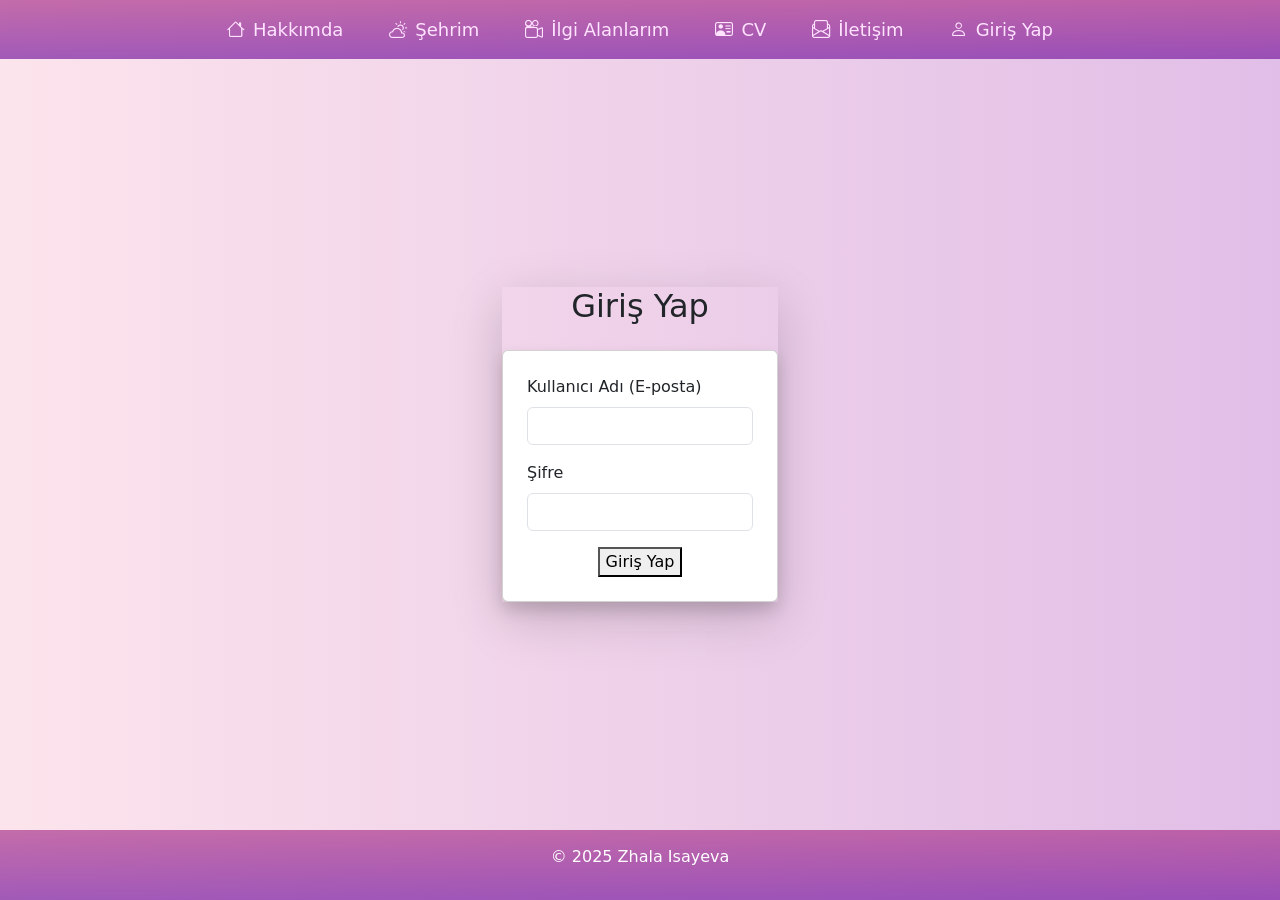
==== giris.html @ cfe5cb32 "Giris sayfasi yapildi" ====
<!DOCTYPE html>
<html lang="en">
<head>
    <meta charset="UTF-8">
    <meta name="viewport" content="width=device-width, initial-scale=1.0">
    <title>Giriş Yap</title>
    <link rel="stylesheet" href="style.css">
    <link rel="stylesheet" href="https://cdn.jsdelivr.net/npm/bootstrap@5.3.0/dist/css/bootstrap.min.css">
    <link rel="stylesheet" href="https://cdn.jsdelivr.net/npm/bootstrap-icons@1.10.5/font/bootstrap-icons.css">
    <link rel="stylesheet" href="https://cdnjs.cloudflare.com/ajax/libs/font-awesome/6.5.0/css/all.min.css">
</head>
<body>
    <!-- Navbar -->
    <nav class="navbar navbar-expand-lg navbar-custom">
        <div  class="container">
            <button class="navbar-toggler" type="button" data-bs-toggle="collapse" data-bs-target="#mainNavbar">
                <span class="navbar-toggler-icon"></span>
            </button>
            <div class="collapse navbar-collapse justify-content-center" id="mainNavbar">
                <ul class="navbar-nav mx-auto">
                    <li class="nav-item"><a class="nav-link active" href="hakkimda.html"><i class="bi bi-house me-2"></i>Hakkımda</a></li>
                    <li class="nav-item"><a class="nav-link" href="sehrim.html"><i class="bi bi-cloud-sun me-2"></i>Şehrim</a></li>
                    <li class="nav-item"><a class="nav-link" href="ilgi.html"><i class="bi bi-camera-reels me-2"></i>İlgi Alanlarım</a></li>
                    <li class="nav-item"><a class="nav-link" href="cv.html"><i class="bi bi-person-vcard me-2"></i>CV</a></li>
                    <li class="nav-item"><a class="nav-link" href="iletisim.html"><i class="bi bi-envelope-paper me-2"></i>İletişim</a></li>
                    <li class="nav-item"><a class="nav-link" href="giris.html"><i class="bi bi-person me-2"></i>Giriş Yap</a></li>
                </ul>
            </div>
        </div>
    </nav>
    
    <main class="flew-grow-1 d-flex align-items-center justify-content-center">
        <div class=" login-box shadow-lg">
            <h2 class="text-center mb-4">Giriş Yap</h2>
            <form id="loginForm" action="giris.php" method="POST" class="card p-4 shadow">
                <div class="mb-3">
                    <label for="email" class="form-label">Kullanıcı Adı (E-posta)</label>
                    <input type="text" class="form-control" id="email" name="email">
                </div>
                <div class="mb-3">
                    <label for="password" class="form-label">Şifre</label>
                    <input type="password" class="form-control" id="password" name="password">
                </div>
                <div class="text-center">
                    <button type="submit" class="btn-custom">Giriş Yap</button>
                </div>
            </form>
        </div>
    </main>
        
    <script>
        document.getElementById("loginForm").addEventListener("submit", function(e){
            const email =document.getElementById("email").value.trim();
            const password =document.getElementById("password").value.trim();
             const emailRegex = /^[^\s@]+@[^\s@]+\.[^\s@]+$/;

             let mesaj = "";
             if (email === "" || password === ""){
                mesaj = "Lütfen tüm alanları doldurunuz.";
             } else if (!emailRegex.test(email)) {
                mesaj = "Geçerli bir e-posta adresi giriniz.";
             }

             if (mesaj) {
                e.preventDefault();
                alert(mesaj);
             }
        });
    </script>

    <!-- Footer -->
     <footer>
        <p>&copy; 2025 Zhala Isayeva</p>
     </footer>
    <script src="https://cdn.jsdelivr.net/npm/bootstrap@5.3.0/dist/js/bootstrap.bundle.min.js"></script>
</body>
</html>
---- style.css ----
body{
    font-family: 'Segoe UI', sans-serif;
    background: linear-gradient(to right, #fce4ec, #e1bee7);
    margin: 0;
    padding: 0;
    transition: all 0.3s ease;
    display: flex;
    flex-direction: column;
    min-height: 100vh;
}

main{
    flex: 1;
}

.navbar-custom {
    background: linear-gradient(rgba(172, 57, 142, 0.7), rgba(123, 31, 162, 0.7));
}

.navbar-nav .nav-link{
    color: #ffe3ff !important;
    text-decoration: none;
    font-size: 18px;
    display: flex;
    align-items: center;
    margin: 0 15px;
}


.header-custom{
    background: linear-gradient(to right, #ec407a, #ab47bc), url("img/background.jpg");
    background-size: cover;
    background-position: center;
    color: white;
}

img{
    box-shadow: 0 4px 8px rgba(0,0,0,0.3);
}

h2{
    color: #ab47bc;
    margin-top: 30px;
}

.card{
    border: none;
    border-radius: 16px;
    transition: transform 0.3s ease, box-shadow 0.3s ease;
    background: white;
}

.card i{
    font-size: 2.5rem;
    line-height: 1;
    display: inline-block;
    margin-bottom: 10px;
}

.card:hover{
    transform: scale(1.05);
    box-shadow: 0 10px 20px rgba(0,0,0,0.2);
}

.link{
    text-decoration: none;
    color: #ab47bc;
    font-weight: bold;
}

.link:hover{
    text-decoration: none;
    color: #e91e63;
}


footer{
    background: linear-gradient(rgba(172, 57, 142, 0.7), rgba(123, 31, 162, 0.7));
    color:white;
    padding: 15px 0;
    text-align: center;
}




hr{
    border: none;
    border-top: 2px solid #ccc;
    margin: 40px 0;
}
table, th, tr{
    text-align: center;
    border: 1px, solid, #ccc;
    border-collapse: collapse;
}

.cv-body{
    font-family: 'Segoe UI', sans-serif;
    background: #fdf5f8;
    margin: 0;
    padding: 0;
}

.cv-body .cv-container{
    display: flex;
    flex-wrap: wrap;
    min-height: 100vh;
}

.cv-body .left-panel{
    background: #fff;
    width: 30%;
    padding: 20px;
    text-align: center;
    box-shadow: 2px 0 10px rgba(0,0,0,0.1);
}

.cv-body .profile-pic{
    width: 80%;
    border-radius: 20px;
    box-shadow: 0 4px 8px rgba(0,0,0,0.3);
    margin-bottom: 20px;
}

.cv-body .info p{
    margin: 10px 0;
    font-size: 14px;
    color: #333;
}

.cv-body .right-panel{
    width: 70%;
    padding: 40px;
    background: linear-gradient(to bottom right, #ffef44, #fad4e4);
}

.cv-body .name{
    font-size: 36px;
    font-weight: bold;
}

.cv-body .name span{
    font-weight: normal;
    color: #444;
}

.cv-body .section-title{
    margin-top: 30px;
    font-size: 22px;
    border-bottom: 2px solid #999;
    display: inline-block;
    padding-bottom: 5px;
}
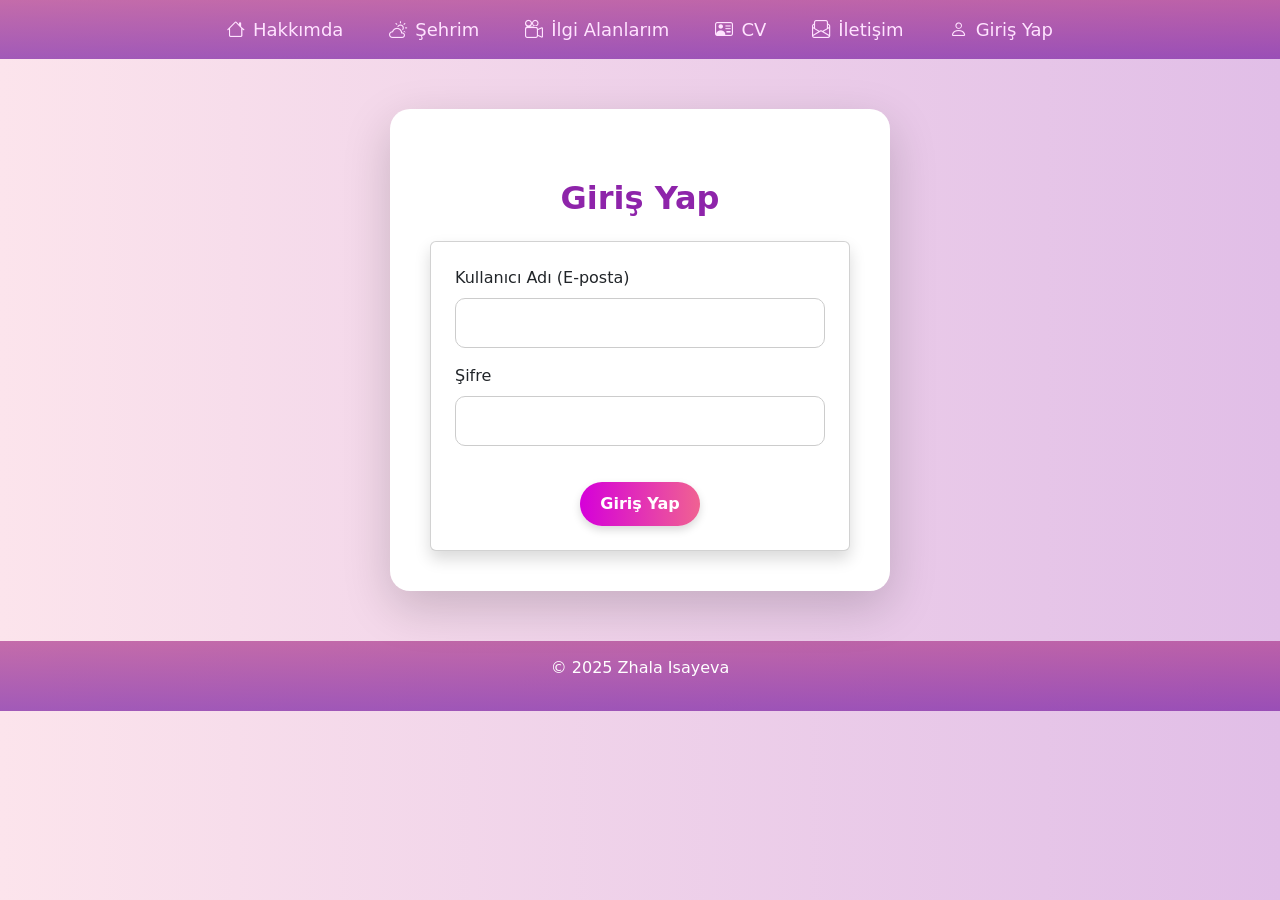
==== commit 10095408: "giris sayfasi yapildi" ====
--- a/giris.html
+++ b/giris.html
@@ -18,7 +18,7 @@
             </button>
             <div class="collapse navbar-collapse justify-content-center" id="mainNavbar">
                 <ul class="navbar-nav mx-auto">
-                    <li class="nav-item"><a class="nav-link active" href="hakkimda.html"><i class="bi bi-house me-2"></i>Hakkımda</a></li>
+                    <li class="nav-item"><a class="nav-link active" href="index.html"><i class="bi bi-house me-2"></i>Hakkımda</a></li>
                     <li class="nav-item"><a class="nav-link" href="sehrim.html"><i class="bi bi-cloud-sun me-2"></i>Şehrim</a></li>
                     <li class="nav-item"><a class="nav-link" href="ilgi.html"><i class="bi bi-camera-reels me-2"></i>İlgi Alanlarım</a></li>
                     <li class="nav-item"><a class="nav-link" href="cv.html"><i class="bi bi-person-vcard me-2"></i>CV</a></li>
@@ -45,8 +45,18 @@
                     <button type="submit" class="btn-custom">Giriş Yap</button>
                 </div>
             </form>
+            <div id="errorMessage" class="alert alert-danger text-center mt-3 d-none"></div>
         </div>
     </main>
+
+    <script>
+        const params = new URLSearchParams(window.location.search);
+        if (params.get("error") === "1"){
+            const errorDiv = document.getElementById("errorMessage");
+            errorDiv.textContent = "E-posta veya şifre hatalı.";
+            errorDiv.classList.remove("d-none");
+        }
+    </script>
         
     <script>
         document.getElementById("loginForm").addEventListener("submit", function(e){
--- a/style.css
+++ b/style.css
@@ -1,17 +1,12 @@
-body{
+html, body{
+    height: 100%;
+    margin: 0;
+    padding: 0;
     font-family: 'Segoe UI', sans-serif;
     background: linear-gradient(to right, #fce4ec, #e1bee7);
-    margin: 0;
-    padding: 0;
     transition: all 0.3s ease;
-    display: flex;
-    flex-direction: column;
-    min-height: 100vh;
-}
-
-main{
-    flex: 1;
-}
+}
+
 
 .navbar-custom {
     background: linear-gradient(rgba(172, 57, 142, 0.7), rgba(123, 31, 162, 0.7));
@@ -38,9 +33,10 @@
     box-shadow: 0 4px 8px rgba(0,0,0,0.3);
 }
 
-h2{
-    color: #ab47bc;
+.login-box h2{
+    color: #8e24aa;
     margin-top: 30px;
+    font-weight: bold;
 }
 
 .card{
@@ -78,83 +74,164 @@
     background: linear-gradient(rgba(172, 57, 142, 0.7), rgba(123, 31, 162, 0.7));
     color:white;
     padding: 15px 0;
+    margin-top: auto;
     text-align: center;
 }
 
-
-
-
-hr{
+.cv-body {
+    background-color: #fdf5f8;
+    padding-bottom: 50px;
+}
+
+header h1 {
+    font-size: 42px;
+    font-weight: bold;
+    color: #6a1b9a;
+    text-shadow: 1px 1px #fff;
+}
+
+table {
+    width: 80%;
+    margin: auto;
+    border-collapse: collapse;
+    background-color: white;
+    border-radius: 12px;
+    overflow: hidden;
+    box-shadow: 0 10px 30px rgba(0,0,0,0.1);
+}
+
+th, td {
+    padding: 16px;
+    text-align: left;
+    font-size: 16px;
+    color: #444;
+}
+
+th {
+    background: linear-gradient(to right, #ba68c6, #f06292);
+    color: white;
+    font-weight: bold;
+    text-align: center;
+}
+
+tr:nth-child(even) {
+    background-color: #fce4ec;
+}
+
+
+
+.profile-img {
+    width: 180px;
+    height: 180px;
+    object-fit: cover;
+    border-radius: 50%;
+    border: 5px solid #fff;
+    margin-bottom:  20px;
+    box-shadow: 0 6px 20px rgba(0,0,0,0.2);
+    display: block;
+    margin-left: auto;
+    margin-right: auto;
+}
+
+.section-box {
+    margin-bottom: 40px;
+    padding: 20px;
+    border-radius: 12px;
+    background: #fff0f6;
+    box-shadow: 0 4px 12px rgba(0,0,0,0.1);
+}
+
+.skill-card {
+    background: #f8bbd0;
+    color: #4a148c;
+    border-radius: 12px;
+    padding: 15px;
+    margin-bottom: 20px;
+    box-shadow: 0 4px 10px rgba(0,0,0,0.1);
+    transition: transform 0.3s ease; 
+}
+
+.skill-card:hover {
+    transform: scale(1.05);
+}
+
+.badge.bg-pink {
+    background: linear-gradient(to right, #ec407a, #ab47bc);
+    color: white;
+    margin-right: 8px;
+    margin-bottom: 8px;
+    padding: 8px 12px;
+    font-size: 14px;
+}
+
+.login-box {
+    background-color: white;
+    max-width: 500px;
+    width: 100%;
+    margin: 50px auto;
+    padding: 40px;
+    border-radius: 20px;
+    box-shadow: 0 10px 20px rgba(0,0,0,0.2);
+}
+
+input[type="text"],
+input[type="password"],
+input[type="email"],
+select,
+textarea {
+    border-radius: 10px;
+    padding: 12px;
+    border: 1px solid #ccc;
+    font-size: 16px;
+    transition: all 0.3s ease;
+    box-shadow: inset 0 0 0 transparent;
+}
+
+input:focus,
+select:focus,
+textarea:focus {
+    border-color: #ab47bc !important;
+    outline: none;
+    box-shadow: 0 0 8px #ab47bc88 !important;
+}
+
+.btn-custom{
+    margin-top: 20px;
+    text-decoration: none !important;  
+    background: linear-gradient(to right, #d500d9, #f06292);
     border: none;
-    border-top: 2px solid #ccc;
-    margin: 40px 0;
-}
-table, th, tr{
-    text-align: center;
-    border: 1px, solid, #ccc;
-    border-collapse: collapse;
-}
-
-.cv-body{
-    font-family: 'Segoe UI', sans-serif;
-    background: #fdf5f8;
-    margin: 0;
-    padding: 0;
-}
-
-.cv-body .cv-container{
-    display: flex;
-    flex-wrap: wrap;
-    min-height: 100vh;
-}
-
-.cv-body .left-panel{
-    background: #fff;
-    width: 30%;
-    padding: 20px;
-    text-align: center;
-    box-shadow: 2px 0 10px rgba(0,0,0,0.1);
-}
-
-.cv-body .profile-pic{
-    width: 80%;
-    border-radius: 20px;
-    box-shadow: 0 4px 8px rgba(0,0,0,0.3);
-    margin-bottom: 20px;
-}
-
-.cv-body .info p{
-    margin: 10px 0;
-    font-size: 14px;
-    color: #333;
-}
-
-.cv-body .right-panel{
-    width: 70%;
-    padding: 40px;
-    background: linear-gradient(to bottom right, #ffef44, #fad4e4);
-}
-
-.cv-body .name{
-    font-size: 36px;
-    font-weight: bold;
-}
-
-.cv-body .name span{
-    font-weight: normal;
-    color: #444;
-}
-
-.cv-body .section-title{
-    margin-top: 30px;
-    font-size: 22px;
-    border-bottom: 2px solid #999;
-    display: inline-block;
-    padding-bottom: 5px;
-}
-
-
-
-
-
-
+    color: white;
+    font-weight: bold;
+    padding: 10px 20px;
+    border-radius: 30px;
+    transition: background 0.3s ease, transform 0.2s ease;
+    box-shadow: 0 4px 8px rgba(0,0,0,0.15);
+}
+
+.btn-custom:hover {
+    text-decoration: none !important;
+    background: linear-gradient(to right, #aa00ff, #ec407a);
+    transform: translateY(-3px) scale(1.03);
+    box-shadow: 0 8px 20px rgba(0,0,0,0.25);
+}
+
+#sliderBaku {
+    max-height: 350px;
+    overflow: hidden;
+    border-radius: 16px;
+    box-shadow: 0 4px 12px rgba(0,0,0,0.1);
+}
+
+.carusel-inner img {
+    object-fit: cover;
+    width: 100%;
+    max-height: 300px;
+
+}
+
+.card-img-top {
+    height: 300px;
+    object-fit: cover;
+    border-top-left-radius: 16px;
+    border-top-right-radius: 16px;
+}
